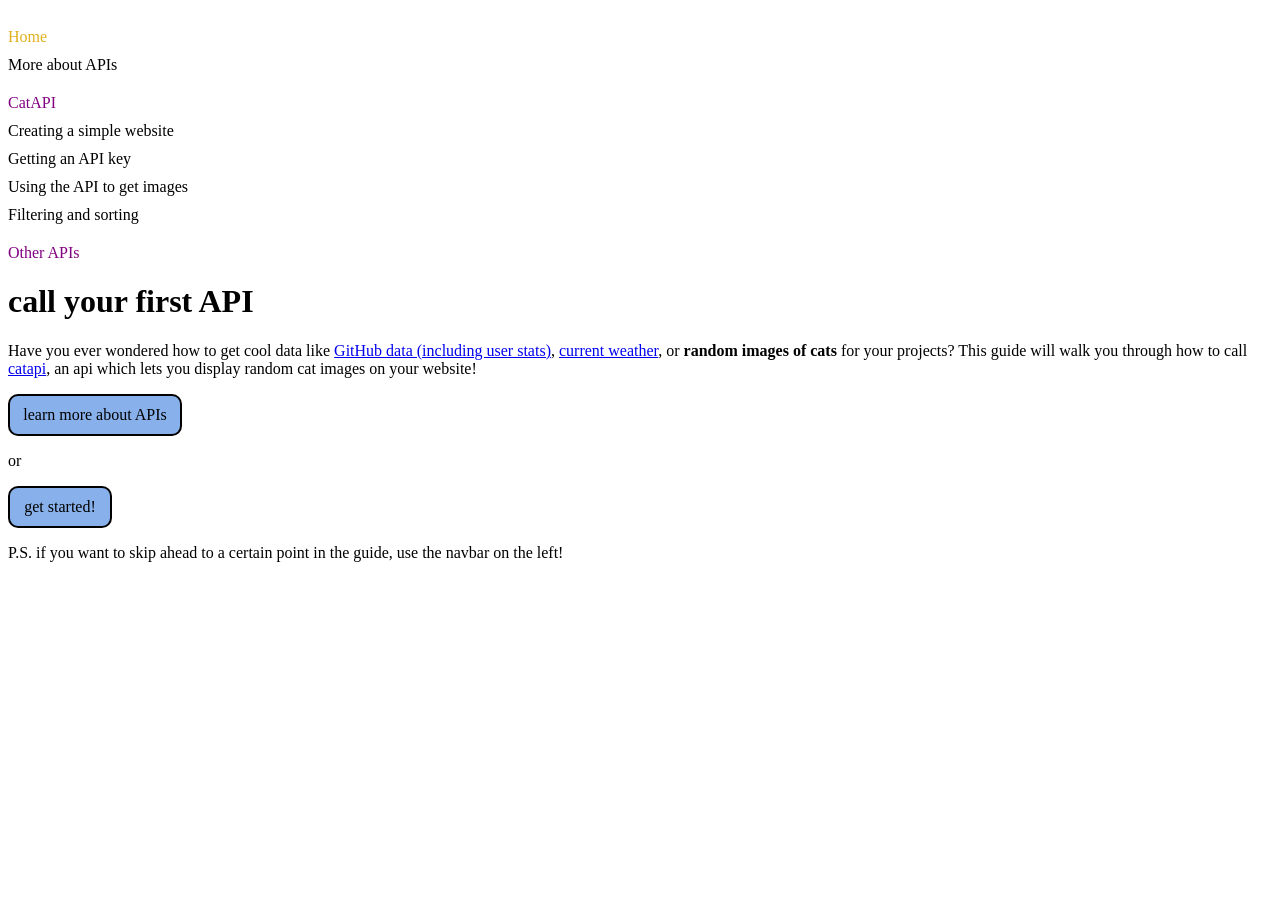
==== index.html @ 9fc11322 "currently broken bc await issues but added instructions on using API" ====
<!DOCTYPE html>
<html lang="en">
  <head>
    <meta charset="UTF-8">
    <title>APIs Guide</title>
    <link href="styles.css" rel="stylesheet">
    <link rel="preconnect" href="https://fonts.googleapis.com">
    <link rel="preconnect" href="https://fonts.gstatic.com" crossorigin>
    <link href="https://fonts.googleapis.com/css2?family=Fira+Code:wght@300..700&family=Oxanium:wght@200..800&display=swap" rel="stylesheet">
  </head>

  <body>
    <div class="flexbox">
    <!--rly want to use svelte for templating bc if not this will be a mess-->
    <div id="sidebar">
        <ul id="nav">
            <li class="main-level" id="current"><a href="/">Home</a></li>
            <li><a href="/info.html">More about APIs</a></li>
            
            <li class="main-level"><a href="/getting-started.html">CatAPI</a></li>
            <li><a href="/getting-started.html">Creating a simple website</a></li>
            <li><a href="/api-key.html">Getting an API key</a></li>
            <li><a href="/using-an-api.html">Using the API to get images</a></li>
            <li><a href="/filtering-and-sorting.html">Filtering and sorting</a></li>

            <li class="main-level"><a href="/other-apis.html">Other APIs</a></li>
        </ul>
    </div>
    <div id="main-content">
        <h1>call your first API</h1>
        <p>Have you ever wondered how to get cool data like <a href="https://docs.github.com/en/rest/quickstart?apiVersion=2022-11-28">GitHub data (including user stats)</a>, <a href="https://www.weatherapi.com/">current weather</a>, or <b>random images of cats</b> for your projects? <!--someone pls help with this opening-->
            This guide will walk you through how to call <a href="https://thecatapi.com/">catapi</a>, an api which lets you display random cat images on your website! 
        </p>
        <a style="width: 150px;" class="button" href="/info.html">learn more about APIs</a>
        <p>or</p>
        <a style="width: 80px;" class="button" href="/getting-started.html">get started!</a>
        <p>P.S. if you want to skip ahead to a certain point in the guide, use the navbar on the left! </p>
        <script src="index.js"></script>
    </div>
    </div>
  </body>
</html>
---- styles.css ----
#nav {
    list-style: none; 
    padding: 0;  
}

.main-level a {
    margin-top: 20px !important; 
}

body {
    display: flex; 
    flex-direction: row; 
}

#sidebar {
    width: 200px; 
    flex-shrink: 0; 
}

#sidebar a {
    margin: 10px 0px; 
    text-decoration: none; 
    display: block; /* idt this is best practice but it lets me manipulate links with margins */
    color: black; 
}

.button {
    display: block; 
    margin: 10px 0px; 
    background-color: rgb(136, 176, 234); 
    padding: 10px; 
    border-radius: 10px; 
    text-decoration: none;
    color: black; 
    border: 2px solid black; 
    text-align: center; 
}

#sidebar .main-level a {
    color: purple; 
}

#current a {
    color: rgb(225, 176, 28) !important; 
}
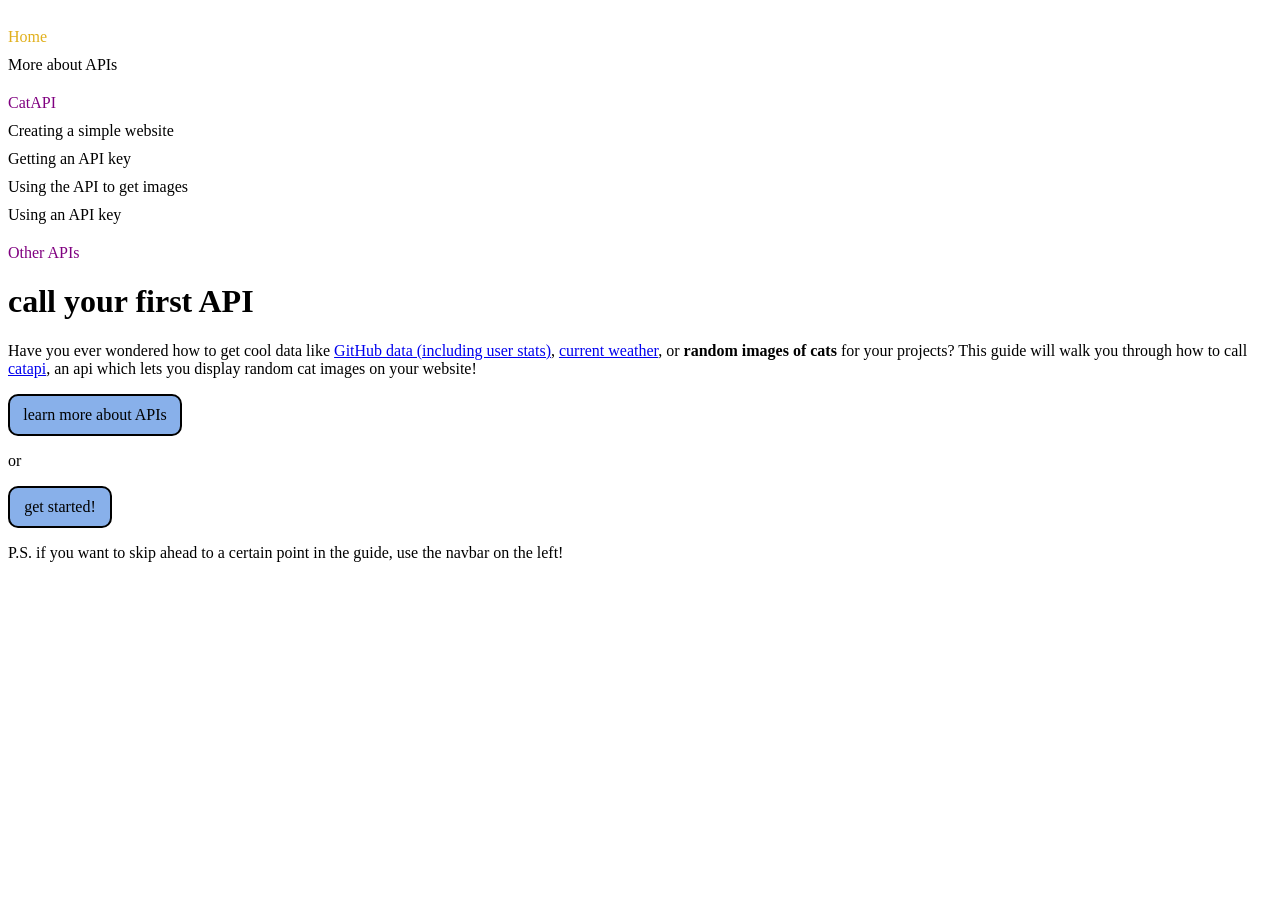
==== commit 1129c54a: "updated navbar tabs" ====
--- a/index.html
+++ b/index.html
@@ -21,7 +21,7 @@
             <li><a href="/getting-started.html">Creating a simple website</a></li>
             <li><a href="/api-key.html">Getting an API key</a></li>
             <li><a href="/using-an-api.html">Using the API to get images</a></li>
-            <li><a href="/filtering-and-sorting.html">Filtering and sorting</a></li>
+            <li><a href="/using-an-api-key.html">Using an API key</a></li>
 
             <li class="main-level"><a href="/other-apis.html">Other APIs</a></li>
         </ul>
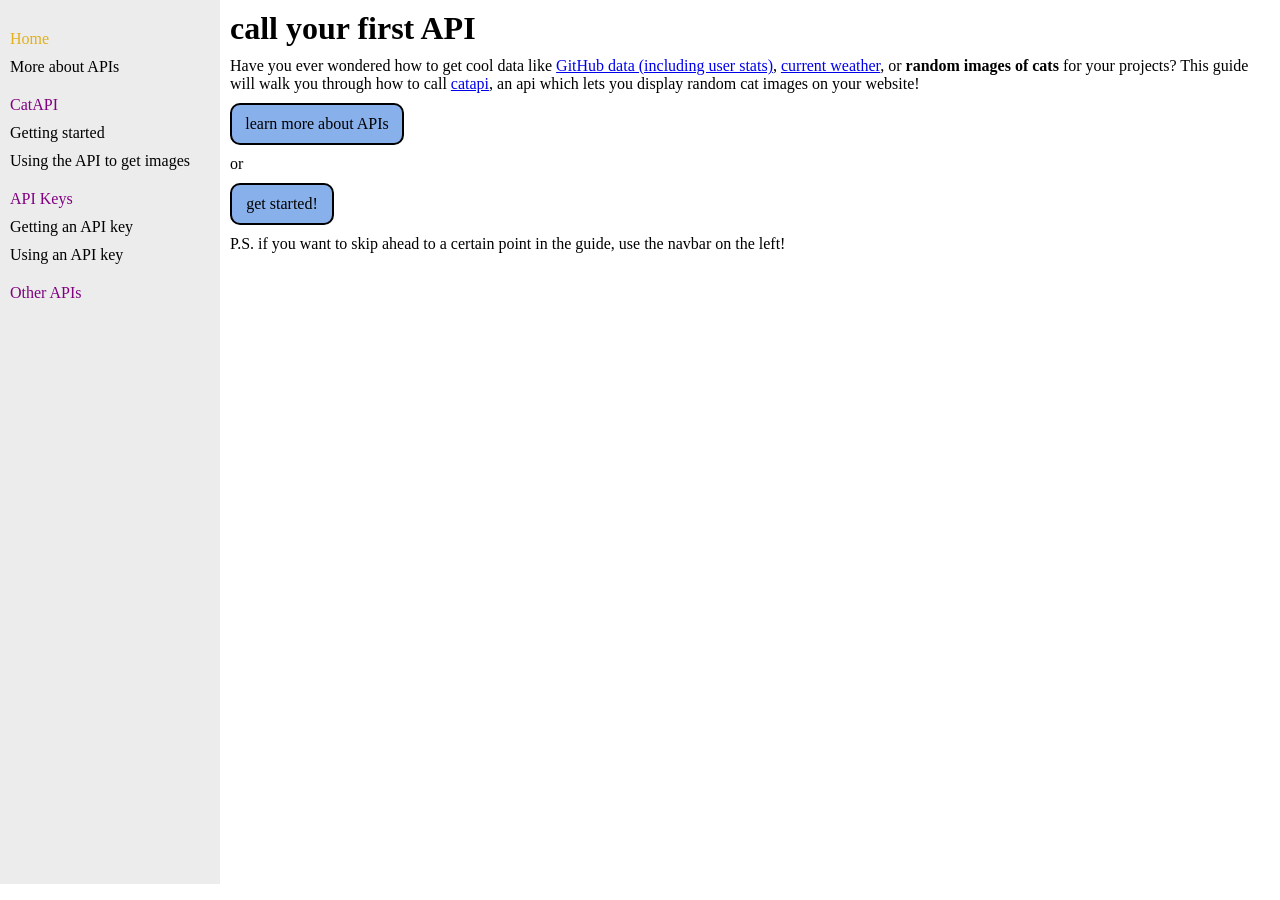
==== commit 308fd84d: "realized that it would take forever to do separate guides for Node.js, React, and Astro since they a" ====
--- a/index.html
+++ b/index.html
@@ -18,9 +18,11 @@
             <li><a href="/info.html">More about APIs</a></li>
             
             <li class="main-level"><a href="/getting-started.html">CatAPI</a></li>
-            <li><a href="/getting-started.html">Creating a simple website</a></li>
+            <li><a href="/getting-started.html">Getting started</a></li>
+            <li><a href="/using-an-api.html">Using the API to get images</a></li>
+
+            <li class="main-level"><a href="/api-key.html">API Keys</a></li>
             <li><a href="/api-key.html">Getting an API key</a></li>
-            <li><a href="/using-an-api.html">Using the API to get images</a></li>
             <li><a href="/using-an-api-key.html">Using an API key</a></li>
 
             <li class="main-level"><a href="/other-apis.html">Other APIs</a></li>
--- a/styles.css
+++ b/styles.css
@@ -7,14 +7,35 @@
     margin-top: 20px !important; 
 }
 
-body {
+.flexbox {
     display: flex; 
     flex-direction: row; 
+}
+
+* {
+    margin: 0px; 
+}
+
+p {
+    margin: 10px 0px; 
+}
+
+#main-content {
+    margin: 10px; 
+}
+
+@media (max-height: 100vh) {
+    #main-content {
+        height: 96vh; /* for some reason this is the height where it didn't make me scroll down, idk maybe it has smth to do with margins */
+    }
 }
 
 #sidebar {
     width: 200px; 
     flex-shrink: 0; 
+    background: rgb(236, 236, 236); 
+    padding: 10px; 
+    padding-bottom: 0px; 
 }
 
 #sidebar a {
@@ -42,4 +63,16 @@
 
 #current a {
     color: rgb(225, 176, 28) !important; 
+}
+
+.code {
+    background-color: rgb(231, 231, 231); 
+    padding: 10px; 
+    border-radius: 5px; 
+    font-family: "Fira Code", monospace;
+    font-optical-sizing: auto;
+    font-weight: 30px;
+    font-style: normal;
+    font-size: 12px; 
+    white-space: pre; 
 }
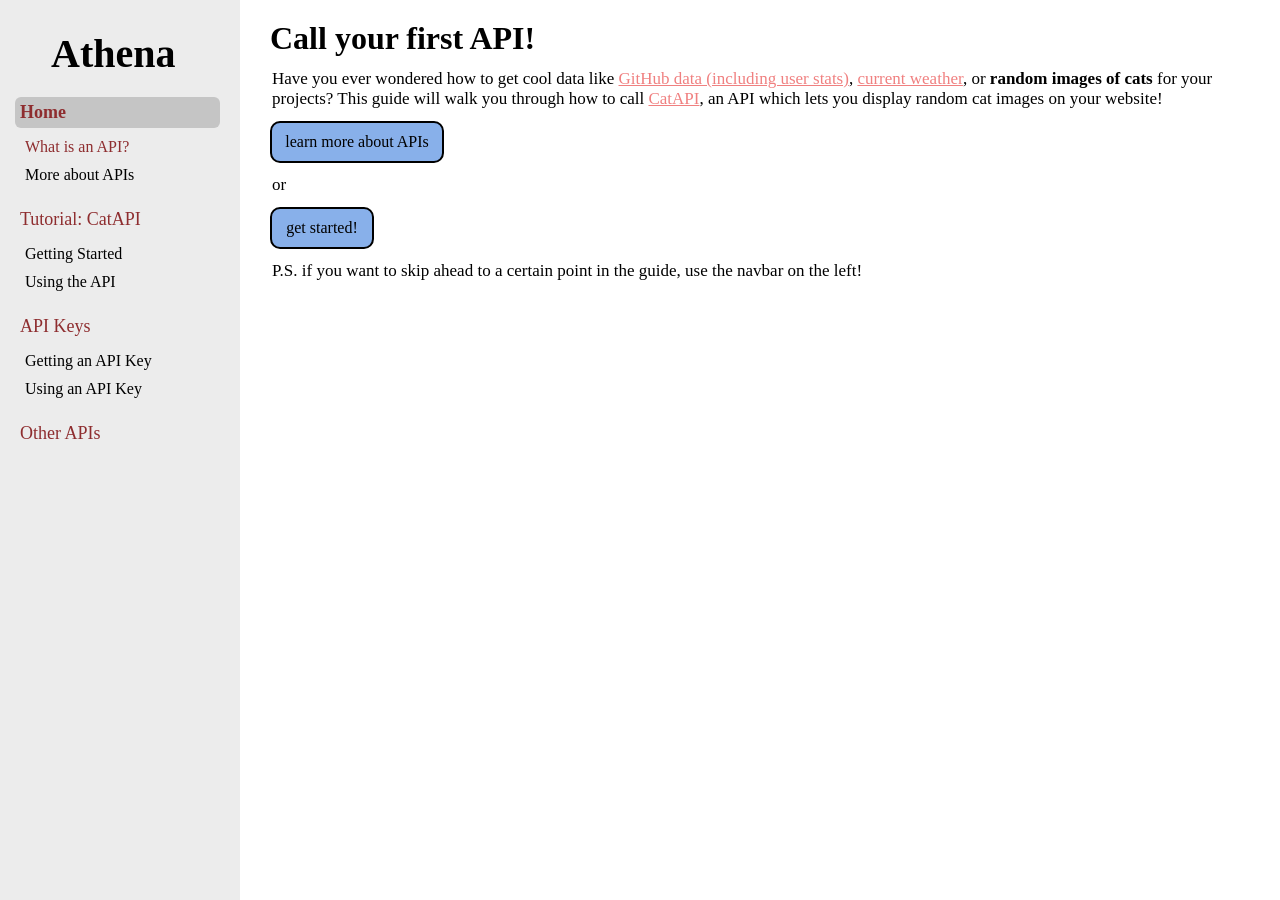
==== commit 1273a06d: "styling the sidebar and links" ====
--- a/index.html
+++ b/index.html
@@ -13,29 +13,31 @@
     <div class="flexbox">
     <!--rly want to use svelte for templating bc if not this will be a mess-->
     <div id="sidebar">
+        <a href="https://athena.hackclub.com" id="athena-link" target="_blank" rel="noopener noreferrer">Athena</a>
         <ul id="nav">
-            <li class="main-level" id="current"><a href="/">Home</a></li>
-            <li><a href="/info.html">More about APIs</a></li>
+            <li class="main-level current"><a href="/">Home</a></li>
+            <li class="current"><a href="/">What is an API?</a></li>
+            <li><a href="info.html">More about APIs</a></li>
             
-            <li class="main-level"><a href="/getting-started.html">CatAPI</a></li>
-            <li><a href="/getting-started.html">Getting started</a></li>
-            <li><a href="/using-an-api.html">Using the API to get images</a></li>
+            <li class="main-level"><a href="getting-started.html">Tutorial: CatAPI</a></li>
+            <li><a href="getting-started.html">Getting Started</a></li>
+            <li><a href="using-an-api.html">Using the API</a></li>
 
-            <li class="main-level"><a href="/api-key.html">API Keys</a></li>
-            <li><a href="/api-key.html">Getting an API key</a></li>
-            <li><a href="/using-an-api-key.html">Using an API key</a></li>
+            <li class="main-level"><a href="api-key.html">API Keys</a></li>
+            <li><a href="api-key.html">Getting an API Key</a></li>
+            <li><a href="using-an-api-key.html">Using an API Key</a></li>
 
-            <li class="main-level"><a href="/other-apis.html">Other APIs</a></li>
+            <li class="main-level"><a href="other-apis.html">Other APIs</a></li>
         </ul>
     </div>
     <div id="main-content">
-        <h1>call your first API</h1>
-        <p>Have you ever wondered how to get cool data like <a href="https://docs.github.com/en/rest/quickstart?apiVersion=2022-11-28">GitHub data (including user stats)</a>, <a href="https://www.weatherapi.com/">current weather</a>, or <b>random images of cats</b> for your projects? <!--someone pls help with this opening-->
-            This guide will walk you through how to call <a href="https://thecatapi.com/">catapi</a>, an api which lets you display random cat images on your website! 
+        <h1>Call your first API!</h1>
+        <p>Have you ever wondered how to get cool data like <a href="https://docs.github.com/en/rest/quickstart?apiVersion=2022-11-28" target="_blank" rel="noopener noreferrer" class="external">GitHub data (including user stats)</a>, <a href="https://www.weatherapi.com/" target="_blank" rel="noopener noreferrer" class="external">current weather</a>, or <b>random images of cats</b> for your projects? <!--someone pls help with this opening-->
+            This guide will walk you through how to call <a href="https://thecatapi.com/" target="_blank" rel="noopener noreferrer" class="external">CatAPI</a>, an API which lets you display random cat images on your website! 
         </p>
-        <a style="width: 150px;" class="button" href="/info.html">learn more about APIs</a>
+        <a style="width: 150px;" class="button" href="info.html">learn more about APIs</a>
         <p>or</p>
-        <a style="width: 80px;" class="button" href="/getting-started.html">get started!</a>
+        <a style="width: 80px;" class="button" href="getting-started.html">get started!</a>
         <p>P.S. if you want to skip ahead to a certain point in the guide, use the navbar on the left! </p>
         <script src="index.js"></script>
     </div>
--- a/styles.css
+++ b/styles.css
@@ -1,78 +1,176 @@
+@import url("https://fonts.googleapis.com/css2?family=Fira+Code:wght@300..700&display=swap");
+@import url("https://fonts.googleapis.com/css2?family=Playfair+Display:ital,wght@0,400..900;1,400..900&display=swap");
+@import url("https://fonts.googleapis.com/css2?family=Gaegu&display=swap");
+/* fonts all from the athena website https://athena.hackclub.com */
+
+@font-face {
+    font-family: "Phantom Sans";
+    src: url("https://assets.hackclub.com/fonts/Phantom_Sans_0.7/Regular.woff")
+            format("woff"),
+        url("https://assets.hackclub.com/fonts/Phantom_Sans_0.7/Regular.woff2")
+            format("woff2");
+    font-weight: normal;
+    font-style: normal;
+    font-display: swap;
+}
+
+@font-face {
+    font-family: "Phantom Sans";
+    src: url("https://assets.hackclub.com/fonts/Phantom_Sans_0.7/Italic.woff")
+            format("woff"),
+        url("https://assets.hackclub.com/fonts/Phantom_Sans_0.7/Italic.woff2")
+            format("woff2");
+    font-weight: normal;
+    font-style: italic;
+    font-display: swap;
+}
+
+@font-face {
+    font-family: "Phantom Sans";
+    src: url("https://assets.hackclub.com/fonts/Phantom_Sans_0.7/Bold.woff")
+            format("woff"),
+        url("https://assets.hackclub.com/fonts/Phantom_Sans_0.7/Bold.woff2")
+            format("woff2");
+    font-weight: bold;
+    font-style: normal;
+    font-display: swap;
+}
+
+:root {
+    font-family: "Phantom Sans";
+}
+
+.playfair-display {
+    font-family: "Playfair Display", serif;
+}
+
+.handwritten {
+    font-family: "Gaegu", sans-serif;
+}
+
 #nav {
-    list-style: none; 
-    padding: 0;  
+    list-style: none;
+    padding: 0;
 }
 
 .main-level a {
-    margin-top: 20px !important; 
+    margin-top: 20px !important;
 }
 
 .flexbox {
-    display: flex; 
-    flex-direction: row; 
+    display: flex;
+    flex-direction: row;
 }
 
 * {
-    margin: 0px; 
+    margin: 0px;
 }
 
 p {
-    margin: 10px 0px; 
+    margin: 10px 0px;
+    font-size: 17px;
+    padding: 2px;
 }
 
 #main-content {
-    margin: 10px; 
-}
-
-@media (max-height: 100vh) {
-    #main-content {
-        height: 96vh; /* for some reason this is the height where it didn't make me scroll down, idk maybe it has smth to do with margins */
-    }
+    margin: 20px;
+    margin-left: 270px;
 }
 
 #sidebar {
-    width: 200px; 
-    flex-shrink: 0; 
-    background: rgb(236, 236, 236); 
-    padding: 10px; 
-    padding-bottom: 0px; 
+    width: 200px;
+    flex-shrink: 0;
+    background: rgb(236, 236, 236);
+    padding: 20px;
+    padding-bottom: 0px;
+    position: fixed;
+    height: 100vh;
 }
 
 #sidebar a {
-    margin: 10px 0px; 
-    text-decoration: none; 
+    margin-top: 10px;
+    margin-left: 5px;
+    text-decoration: none;
     display: block; /* idt this is best practice but it lets me manipulate links with margins */
-    color: black; 
+    color: black;
+}
+
+#sidebar a:not(.main-level):hover {
+    color: #8e2d2f8a;
+}
+
+#athena-link {
+    padding-left: 26px; /* centering divs is my enemy, this was the best temporary solution i could come up with before i went insane */
+    font-size: 40px;
+    font-weight: bold;
+}
+
+#athena-link:hover {
+    color: #8e2d2f !important;
 }
 
 .button {
-    display: block; 
-    margin: 10px 0px; 
-    background-color: rgb(136, 176, 234); 
-    padding: 10px; 
-    border-radius: 10px; 
+    display: block;
+    margin: 10px 0px;
+    background-color: rgb(136, 176, 234);
+    padding: 10px;
+    border-radius: 10px;
     text-decoration: none;
-    color: black; 
-    border: 2px solid black; 
-    text-align: center; 
+    color: black;
+    border: 2px solid black;
+    text-align: center;
 }
 
 #sidebar .main-level a {
-    color: purple; 
+    margin-left: -5px;
+    padding: 5px;
+    color: #8e2d2f;
+    font-weight: 400;
+    font-size: 18px;
+    border-radius: 6px;
 }
 
-#current a {
-    color: rgb(225, 176, 28) !important; 
+#sidebar .main-level a:hover {
+    color: #8e2d2f;
+    background-color: lightgrey;
+    transition: all 100ms;
+}
+
+#sidebar .current.main-level a {
+    font-weight: 700;
+    color: #8e2d2f !important;
+    background-color: rgb(197, 197, 197);
+    transition: all 100ms;
+}
+
+.current a:not(.main-level) {
+    color: #8e2d2f !important;
+}
+
+a.external {
+    color: lightcoral !important;
+}
+
+a.external:hover {
+    color: #8e2d2f !important;
+}
+
+.api-list {
+    padding: 3px;
 }
 
 .code {
-    background-color: rgb(231, 231, 231); 
-    padding: 10px; 
-    border-radius: 5px; 
+    background-color: rgb(231, 231, 231);
+    padding: 10px;
+    border-radius: 5px;
     font-family: "Fira Code", monospace;
     font-optical-sizing: auto;
     font-weight: 30px;
     font-style: normal;
-    font-size: 12px; 
-    white-space: pre; 
-}+    font-size: 12px;
+    white-space: pre;
+}
+
+.important {
+    color: cornflowerblue;
+}
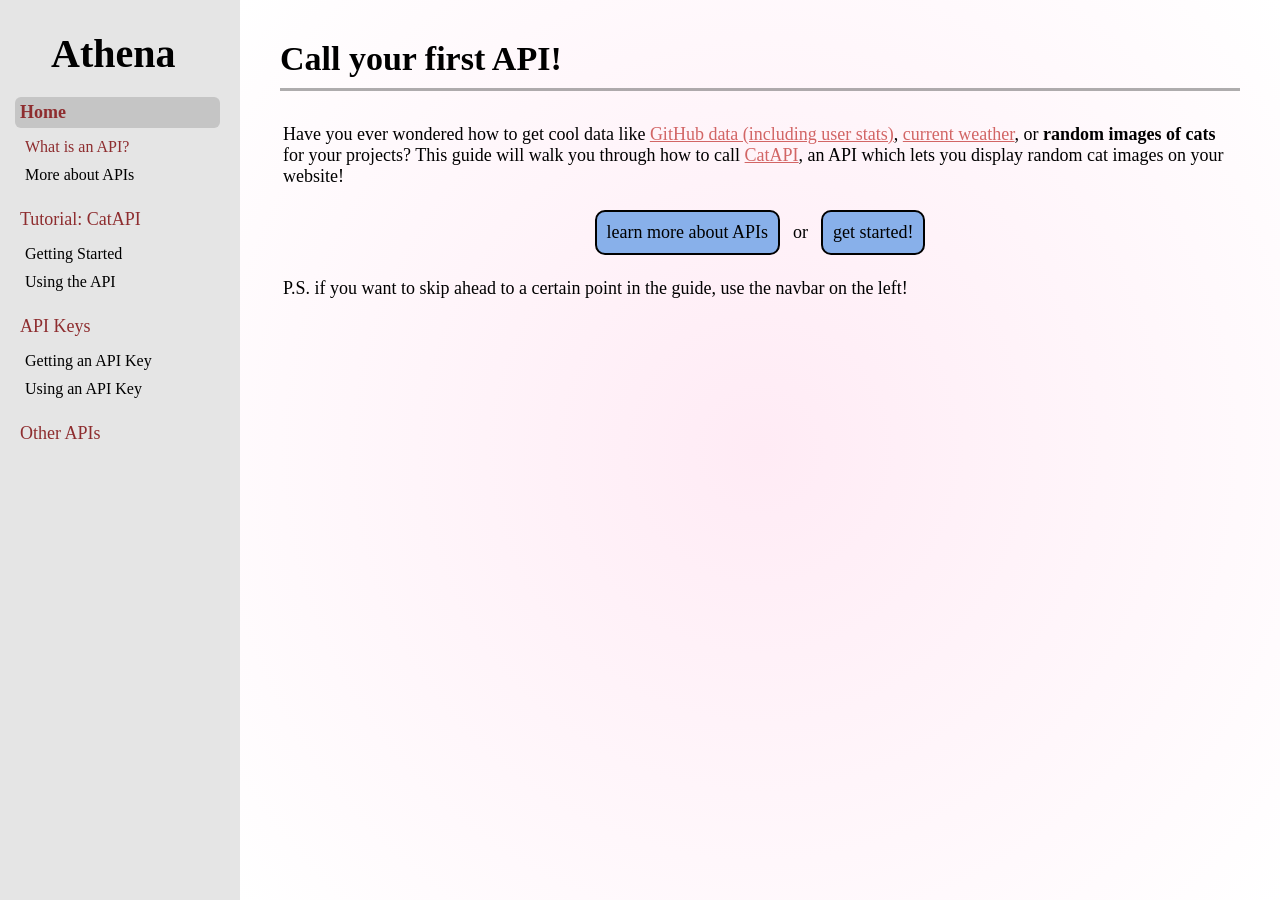
==== commit 3b6af058: "started the athena glyph background and some various main-content styling stuff" ====
--- a/index.html
+++ b/index.html
@@ -4,9 +4,6 @@
     <meta charset="UTF-8">
     <title>APIs Guide</title>
     <link href="styles.css" rel="stylesheet">
-    <link rel="preconnect" href="https://fonts.googleapis.com">
-    <link rel="preconnect" href="https://fonts.gstatic.com" crossorigin>
-    <link href="https://fonts.googleapis.com/css2?family=Fira+Code:wght@300..700&family=Oxanium:wght@200..800&display=swap" rel="stylesheet">
   </head>
 
   <body>
@@ -15,8 +12,8 @@
     <div id="sidebar">
         <a href="https://athena.hackclub.com" id="athena-link" target="_blank" rel="noopener noreferrer">Athena</a>
         <ul id="nav">
-            <li class="main-level current"><a href="/">Home</a></li>
-            <li class="current"><a href="/">What is an API?</a></li>
+            <li class="main-level current"><a href="./">Home</a></li>
+            <li class="current"><a href="./">What is an API?</a></li>
             <li><a href="info.html">More about APIs</a></li>
             
             <li class="main-level"><a href="getting-started.html">Tutorial: CatAPI</a></li>
@@ -35,9 +32,12 @@
         <p>Have you ever wondered how to get cool data like <a href="https://docs.github.com/en/rest/quickstart?apiVersion=2022-11-28" target="_blank" rel="noopener noreferrer" class="external">GitHub data (including user stats)</a>, <a href="https://www.weatherapi.com/" target="_blank" rel="noopener noreferrer" class="external">current weather</a>, or <b>random images of cats</b> for your projects? <!--someone pls help with this opening-->
             This guide will walk you through how to call <a href="https://thecatapi.com/" target="_blank" rel="noopener noreferrer" class="external">CatAPI</a>, an API which lets you display random cat images on your website! 
         </p>
-        <a style="width: 150px;" class="button" href="info.html">learn more about APIs</a>
-        <p>or</p>
-        <a style="width: 80px;" class="button" href="getting-started.html">get started!</a>
+        <div style="display: flex; flex-direction: row; align-items: center; gap: 10px; justify-content: center; font-size: 18px;">
+          <a style="padding:10px;" class="button" href="info.html">learn more about APIs</a>
+          <p>or</p>
+          <a style="padding:10px;" class="button" href="getting-started.html">get started!</a>
+        </div>
+        
         <p>P.S. if you want to skip ahead to a certain point in the guide, use the navbar on the left! </p>
         <script src="index.js"></script>
     </div>
--- a/styles.css
+++ b/styles.css
@@ -40,6 +40,11 @@
     font-family: "Phantom Sans";
 }
 
+html,
+body {
+    height: 100%;
+}
+
 .playfair-display {
     font-family: "Playfair Display", serif;
 }
@@ -60,6 +65,7 @@
 .flexbox {
     display: flex;
     flex-direction: row;
+    min-height: 100%;
 }
 
 * {
@@ -68,19 +74,33 @@
 
 p {
     margin: 10px 0px;
-    font-size: 17px;
-    padding: 2px;
+    font-size: 18px;
+    padding: 3px;
+}
+
+h1 {
+    font-size: 34px;
+    padding-bottom: 10px;
+    margin-bottom: 30px;
+    border-bottom: solid rgba(102, 102, 102, 0.524);
 }
 
 #main-content {
-    margin: 20px;
-    margin-left: 270px;
+    padding: 40px;
+    margin-left: 240px;
+    background: #ffebf5;
+    background: radial-gradient(
+        circle,
+        rgba(255, 235, 245, 1) 0%,
+        rgba(255, 255, 255, 1) 100%
+    );
+    min-height: 100%;
 }
 
 #sidebar {
     width: 200px;
     flex-shrink: 0;
-    background: rgb(236, 236, 236);
+    background: rgba(216, 216, 216, 0.65);
     padding: 20px;
     padding-bottom: 0px;
     position: fixed;
@@ -148,7 +168,7 @@
 }
 
 a.external {
-    color: lightcoral !important;
+    color: rgb(210, 101, 101) !important;
 }
 
 a.external:hover {
@@ -162,6 +182,7 @@
 .code {
     background-color: rgb(231, 231, 231);
     padding: 10px;
+    margin: 2px;
     border-radius: 5px;
     font-family: "Fira Code", monospace;
     font-optical-sizing: auto;
@@ -174,3 +195,27 @@
 .important {
     color: cornflowerblue;
 }
+
+/* #spotlight {
+    position: fixed;
+    top: 0;
+    left: 0;
+    width: 100%;
+    height: 100%;
+    background-image: url("images/glyph_rep.svg");
+    background-size: 40px 40px;
+    background-repeat: repeat;
+    z-index: -2;
+    pointer-events: none;
+}
+
+#spotlight-overlay {
+    position: fixed;
+    top: 0;
+    left: 0;
+    right: 0;
+    bottom: 0;
+    background: transparent;
+    z-index: -1;
+    pointer-events: none;
+} */
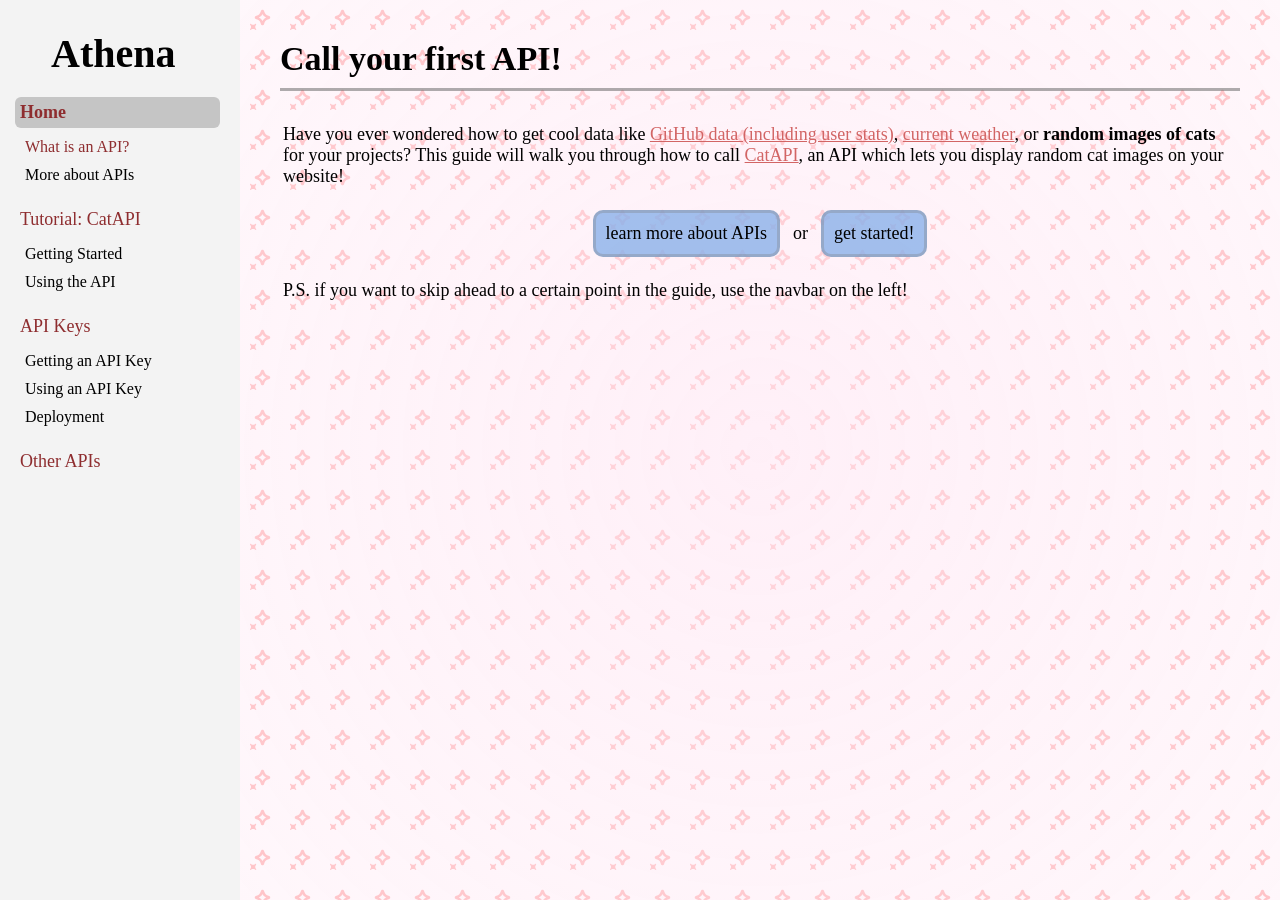
==== commit 7d7f00bf: "added the spotlight glyph background to main content but not sure if it looks good" ====
--- a/index.html
+++ b/index.html
@@ -23,11 +23,15 @@
             <li class="main-level"><a href="api-key.html">API Keys</a></li>
             <li><a href="api-key.html">Getting an API Key</a></li>
             <li><a href="using-an-api-key.html">Using an API Key</a></li>
+            <li><a href="deployment.html">Deployment</a></li>
 
             <li class="main-level"><a href="other-apis.html">Other APIs</a></li>
         </ul>
     </div>
     <div id="main-content">
+      <div id="spotlight">
+        <div id="spotlight-overlay"></div>
+      </div>
         <h1>Call your first API!</h1>
         <p>Have you ever wondered how to get cool data like <a href="https://docs.github.com/en/rest/quickstart?apiVersion=2022-11-28" target="_blank" rel="noopener noreferrer" class="external">GitHub data (including user stats)</a>, <a href="https://www.weatherapi.com/" target="_blank" rel="noopener noreferrer" class="external">current weather</a>, or <b>random images of cats</b> for your projects? <!--someone pls help with this opening-->
             This guide will walk you through how to call <a href="https://thecatapi.com/" target="_blank" rel="noopener noreferrer" class="external">CatAPI</a>, an API which lets you display random cat images on your website! 
@@ -39,8 +43,9 @@
         </div>
         
         <p>P.S. if you want to skip ahead to a certain point in the guide, use the navbar on the left! </p>
-        <script src="index.js"></script>
     </div>
     </div>
+    <script src="index.js"></script>
+    <script src="spotlight.js"></script>
   </body>
 </html>
--- a/styles.css
+++ b/styles.css
@@ -91,8 +91,8 @@
     background: #ffebf5;
     background: radial-gradient(
         circle,
-        rgba(255, 235, 245, 1) 0%,
-        rgba(255, 255, 255, 1) 100%
+        rgb(255, 238, 247, 0.9) 0%,
+        rgba(255, 245, 250, 0.8) 100%
     );
     min-height: 100%;
 }
@@ -100,11 +100,13 @@
 #sidebar {
     width: 200px;
     flex-shrink: 0;
-    background: rgba(216, 216, 216, 0.65);
+    /* background: rgba(216, 216, 216, 0.65); */
+    background: rgb(243, 243, 243);
     padding: 20px;
     padding-bottom: 0px;
     position: fixed;
     height: 100vh;
+    z-index: 8;
 }
 
 #sidebar a {
@@ -132,13 +134,18 @@
 .button {
     display: block;
     margin: 10px 0px;
-    background-color: rgb(136, 176, 234);
+    background-color: rgba(136, 175, 234, 0.775);
     padding: 10px;
     border-radius: 10px;
     text-decoration: none;
     color: black;
-    border: 2px solid black;
+    border: solid rgba(121, 121, 121, 0.307);
     text-align: center;
+}
+
+.button:hover {
+    border: solid rgb(121, 121, 121);
+    box-shadow: rgb(121, 121, 121);
 }
 
 #sidebar .main-level a {
@@ -196,7 +203,7 @@
     color: cornflowerblue;
 }
 
-/* #spotlight {
+#spotlight {
     position: fixed;
     top: 0;
     left: 0;
@@ -218,4 +225,4 @@
     background: transparent;
     z-index: -1;
     pointer-events: none;
-} */
+}
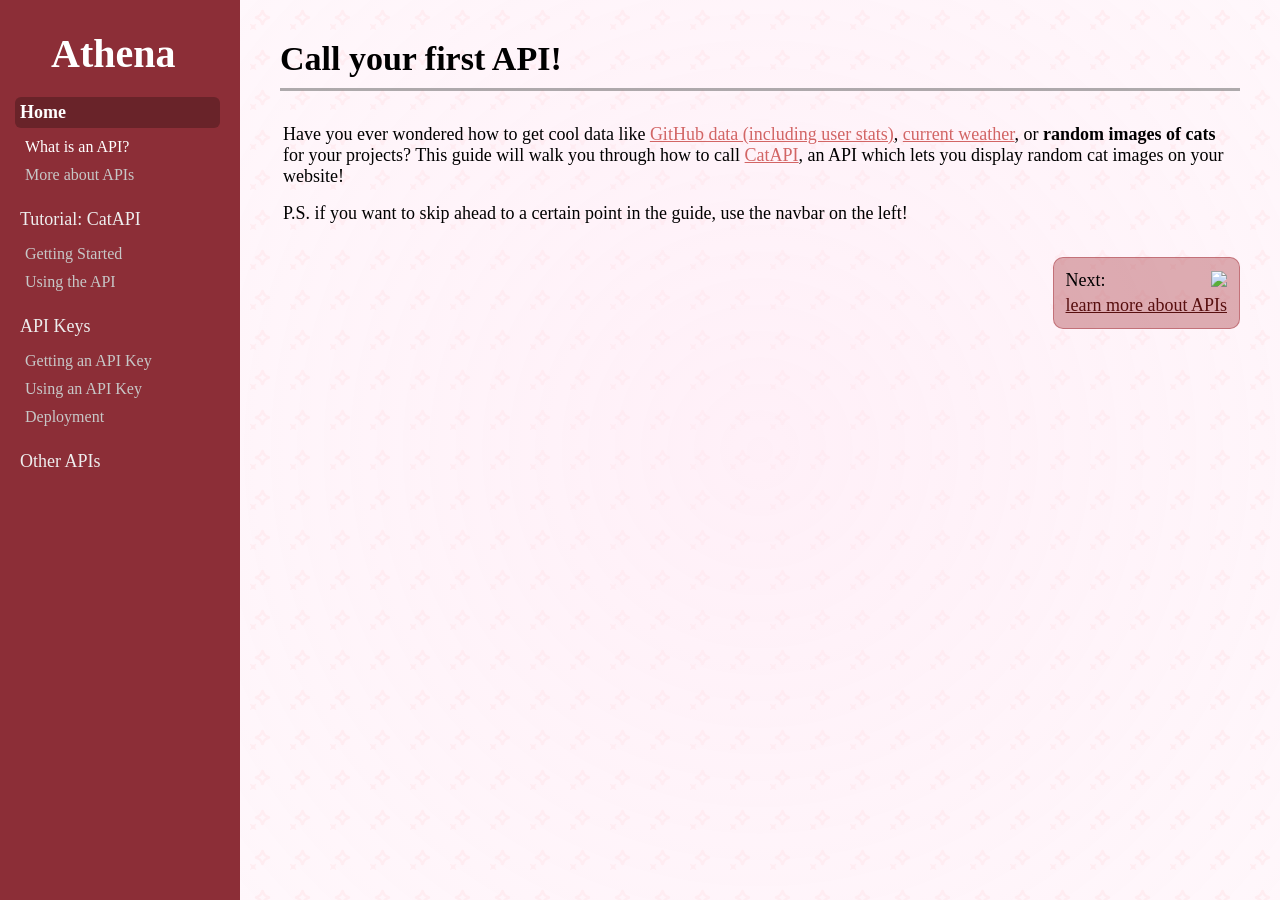
==== commit 85cc64d4: "changed colors for better contrast" ====
--- a/index.html
+++ b/index.html
@@ -36,13 +36,16 @@
         <p>Have you ever wondered how to get cool data like <a href="https://docs.github.com/en/rest/quickstart?apiVersion=2022-11-28" target="_blank" rel="noopener noreferrer" class="external">GitHub data (including user stats)</a>, <a href="https://www.weatherapi.com/" target="_blank" rel="noopener noreferrer" class="external">current weather</a>, or <b>random images of cats</b> for your projects? <!--someone pls help with this opening-->
             This guide will walk you through how to call <a href="https://thecatapi.com/" target="_blank" rel="noopener noreferrer" class="external">CatAPI</a>, an API which lets you display random cat images on your website! 
         </p>
-        <div style="display: flex; flex-direction: row; align-items: center; gap: 10px; justify-content: center; font-size: 18px;">
-          <a style="padding:10px;" class="button" href="info.html">learn more about APIs</a>
-          <p>or</p>
-          <a style="padding:10px;" class="button" href="getting-started.html">get started!</a>
-        </div>
         
         <p>P.S. if you want to skip ahead to a certain point in the guide, use the navbar on the left! </p>
+        <div class="next-buttons">
+          <a href="info.html" class="nav-button">
+            <div class="next-text">
+              <div>Next:</div>
+              <img src="images/right-arrow.svg" height="20px"/></div>
+            <div class="next-link">learn more about APIs</div>
+          </a>
+        </div>
     </div>
     </div>
     <script src="index.js"></script>
--- a/styles.css
+++ b/styles.css
@@ -86,6 +86,7 @@
 }
 
 #main-content {
+    width: 100%;
     padding: 40px;
     margin-left: 240px;
     background: #ffebf5;
@@ -100,8 +101,8 @@
 #sidebar {
     width: 200px;
     flex-shrink: 0;
-    /* background: rgba(216, 216, 216, 0.65); */
-    background: rgb(243, 243, 243);
+    /* background: rgb(243, 243, 243); */
+    background: #8c2e37;
     padding: 20px;
     padding-bottom: 0px;
     position: fixed;
@@ -114,21 +115,23 @@
     margin-left: 5px;
     text-decoration: none;
     display: block; /* idt this is best practice but it lets me manipulate links with margins */
-    color: black;
+    color: rgb(199, 199, 199);
 }
 
 #sidebar a:not(.main-level):hover {
-    color: #8e2d2f8a;
+    /* color: #8e2d2f8a; */
+    color: rgb(226, 226, 226);
 }
 
 #athena-link {
     padding-left: 26px; /* centering divs is my enemy, this was the best temporary solution i could come up with before i went insane */
     font-size: 40px;
     font-weight: bold;
+    color: #fff !important;
 }
 
 #athena-link:hover {
-    color: #8e2d2f !important;
+    color: #662122 !important;
 }
 
 .button {
@@ -148,37 +151,79 @@
     box-shadow: rgb(121, 121, 121);
 }
 
+.next-buttons {
+    width: 100%;
+    display: flex;
+    justify-content: flex-end;
+    margin-top: 30px;
+}
+
+.next-text {
+    color: black;
+    font-size: 18px;
+    margin-bottom: 4px;
+    align-items: center;
+    display: flex;
+    justify-content: space-between;
+}
+
+.next-link {
+    font-size: 18px;
+    text-decoration: underline;
+    color: rgb(88, 15, 15) !important;
+}
+
+.next-link:hover {
+    color: rgb(57, 5, 5) !important;
+}
+
+.nav-button {
+    padding: 12px;
+    border: solid 1px #aa3a4380;
+    border-radius: 10px;
+    background: #aa3a4365;
+    text-decoration: none;
+    transition: all;
+    transition-duration: 100ms;
+}
+
+.nav-button:hover {
+    border: solid 1px #aa3a4380;
+    background: #aa3a4380;
+}
+
 #sidebar .main-level a {
     margin-left: -5px;
     padding: 5px;
-    color: #8e2d2f;
+    color: rgb(238, 238, 238);
     font-weight: 400;
     font-size: 18px;
     border-radius: 6px;
 }
 
 #sidebar .main-level a:hover {
-    color: #8e2d2f;
-    background-color: lightgrey;
+    color: rgb(227, 227, 227);
+    background-color: #692329cb;
     transition: all 100ms;
 }
 
 #sidebar .current.main-level a {
-    font-weight: 700;
-    color: #8e2d2f !important;
-    background-color: rgb(197, 197, 197);
+    font-weight: 600;
+    color: #fff !important;
+    background-color: #692329;
     transition: all 100ms;
 }
 
 .current a:not(.main-level) {
-    color: #8e2d2f !important;
-}
-
-a.external {
+    color: #fff !important;
+}
+
+.external {
     color: rgb(210, 101, 101) !important;
-}
-
-a.external:hover {
+    text-decoration: underline;
+}
+
+.external:hover {
     color: #8e2d2f !important;
 }
 
@@ -187,7 +232,7 @@
 }
 
 .code {
-    background-color: rgb(231, 231, 231);
+    background-color: rgb(240, 240, 240);
     padding: 10px;
     margin: 2px;
     border-radius: 5px;
@@ -212,6 +257,7 @@
     background-image: url("images/glyph_rep.svg");
     background-size: 40px 40px;
     background-repeat: repeat;
+    opacity: 0.2;
     z-index: -2;
     pointer-events: none;
 }
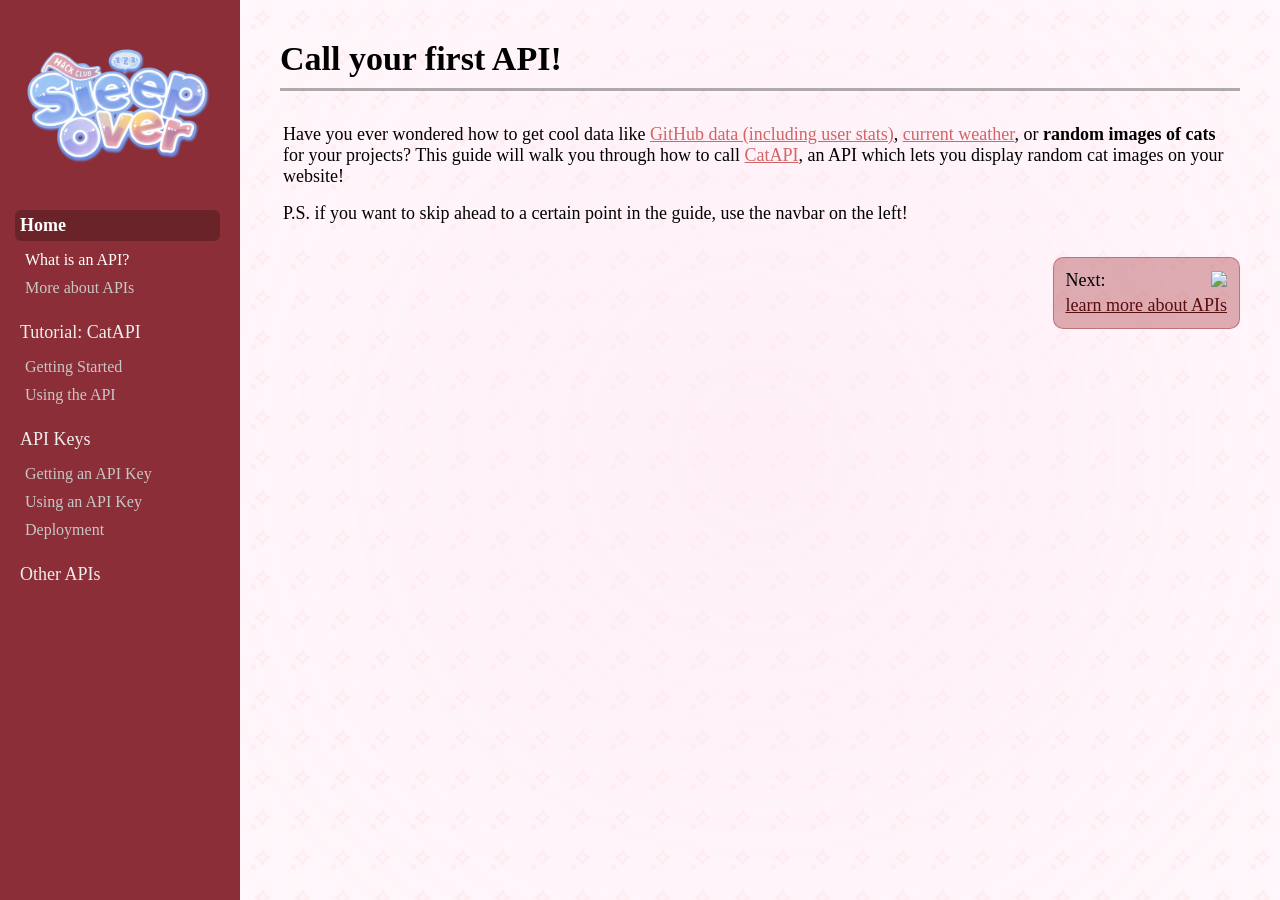
==== commit 93139863: "Replaced "Athena" text with Sleepover logo" ====
--- a/index.html
+++ b/index.html
@@ -10,7 +10,7 @@
     <div class="flexbox">
     <!--rly want to use svelte for templating bc if not this will be a mess-->
     <div id="sidebar">
-        <a href="https://athena.hackclub.com" id="athena-link" target="_blank" rel="noopener noreferrer">Athena</a>
+        <a href="https://sleepover.hackclub.com" style="margin-left:-22px;" id="athena-link" target="_blank" rel="noopener noreferrer"><img src="images/sleepover.webp" width="200px"/></a>
         <ul id="nav">
             <li class="main-level current"><a href="./">Home</a></li>
             <li class="current"><a href="./">What is an API?</a></li>
